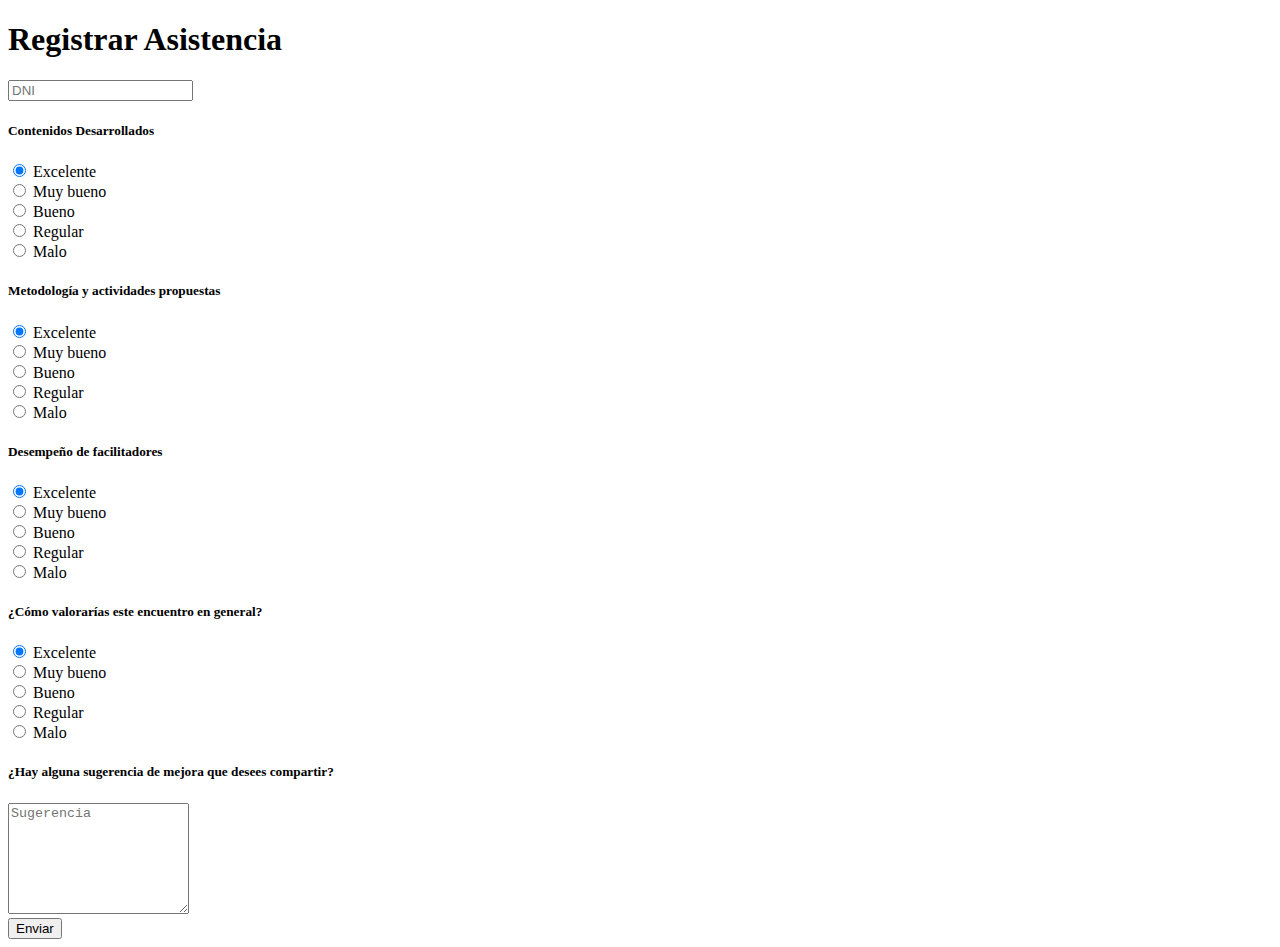
==== index.html @ 3e2d6c97 "Update index.html" ====
<!DOCTYPE html>
<html>
<head>
	<link rel="stylesheet" href="estilo.css">
</head>
<body>
	<div class="container">
		<form id="contact-form" method="post" action="https://script.google.com/macros/s/AKfycbzRy_McMnOBLKauYQdXHQtWeYX7Ecz60lQ81GOQC5Um4t0dPZVDZEjOOeZoFHSBNwVi/exec" name="contact-form">
			<h1>Registrar Asistencia</h1>
			<input class="DNI" type="text" maxlength="8" name="DNI" placeholder="DNI" required pattern="\d{1,8}" inputmode="numeric">
            <center> <div class="separador"></div> </center>
            <div class="titulo">
                <h5>Contenidos Desarrollados</h5>
                <div> 
                    <input type="radio" id="p1-o1" name="Pregunta 1" value="Excelente" checked /> Excelente 
                </div>
                <div>
                    <input type="radio" id="p1-o2" name="Pregunta 1" value="Muy bueno"/> Muy bueno 
                </div>
                <div>
                    <input type="radio" id="p1-o3" name="Pregunta 1" value="Bueno"/> Bueno
                </div>
                <div>
                    <input type="radio" id="p1-o4" name="Pregunta 1" value="Regular"/> Regular
                </div>
                <div>
                    <input type="radio" id="p1-o5" name="Pregunta 1" value="Malo"/> Malo
                </div>        
            </div>
            <center> <div class="separador"></div> </center>
            <div class="titulo">
                <h5>Metodología y actividades propuestas</h5>
                <div> <input type="radio" id="p2-o1" name="Pregunta 2" value="Excelente" checked /> Excelente </div>
                <div>
                    <input type="radio" id="p2-o2" name="Pregunta 2" value="Muy bueno"/> Muy bueno 
                </div>
                <div>
                    <input type="radio" id="p2-o3" name="Pregunta 2" value="Bueno"/> Bueno
                </div>
                <div><input type="radio" id="p2-o4" name="Pregunta 2" value="Regular"/> Regular</div>
                <div><input type="radio" id="p2-o5" name="Pregunta 2" value="Malo"/> Malo</div>        
            </div>
            <center> <div class="separador"></div> </center>
            <div class="titulo">
                <h5>Desempeño de facilitadores</h5>
                <div> 
                    <input type="radio" id="p3-o1" name="Pregunta 3" value="Excelente" checked/> Excelente 
                </div>
                <div>
                    <input type="radio" id="p3-o2" name="Pregunta 3" value="Muy bueno" /> Muy bueno 
                </div>
                <div>
                    <input type="radio" id="p3-o3" name="Pregunta 3" value="Bueno" /> Bueno
                </div>
                <div>
                    <input type="radio" id="p3-o4" name="Pregunta 3" value="Regular" /> Regular
                </div>
                <div>
                    <input type="radio" id="p3-o5" name="Pregunta 3" value="Malo" /> Malo
                </div>        
            </div>
            <center> <div class="separador"></div> </center>
            <div class="titulo">
                <h5>¿Cómo valorarías este encuentro en general?</h5>
                <div> 
                    <input type="radio" id="p4-o1" name="Pregunta 4" value="Excelente" checked /> Excelente 
                </div>
                <div>
                    <input type="radio" id="p4-o2" name="Pregunta 4" value="Muy bueno" /> Muy bueno 
                </div>
                <div>
                    <input type="radio" id="p4-o3" name="Pregunta 4" value="Bueno" /> Bueno
                </div>
                <div>
                    <input type="radio" id="p4-o4" name="Pregunta 4" value="Regular" /> Regular
                </div>
                <div>
                    <input type="radio" id="p4-o5" name="Pregunta 4" value="Malo" /> Malo
                </div>        
            </div>
            <center> <div class="separador"></div> </center>
            <h5>¿Hay alguna sugerencia de mejora que desees compartir? </h5>
			<textarea name="Sugerencia" rows="7" placeholder="Sugerencia"></textarea>
			<div class="submit"><input type="submit" value="Enviar" id="submit"></div>
            
		</form>
	</div>

    <script src="Google Sheet.js"></script>
    <script>
        document.getElementById('contact-form').addEventListener('submit', function(event) {
            alert("Asistencia enviada");
            setTimeout(function() {
                window.location.href = "https://www.google.com/?hl=es"; // Redirige a una página de agradecimiento
                // window.close(); // Intenta cerrar la ventana después de la redirección
            }, 1000); // Espera 100 ms antes de redirigir y cerrar la ventana
        });
    </script>
</body>
</html>
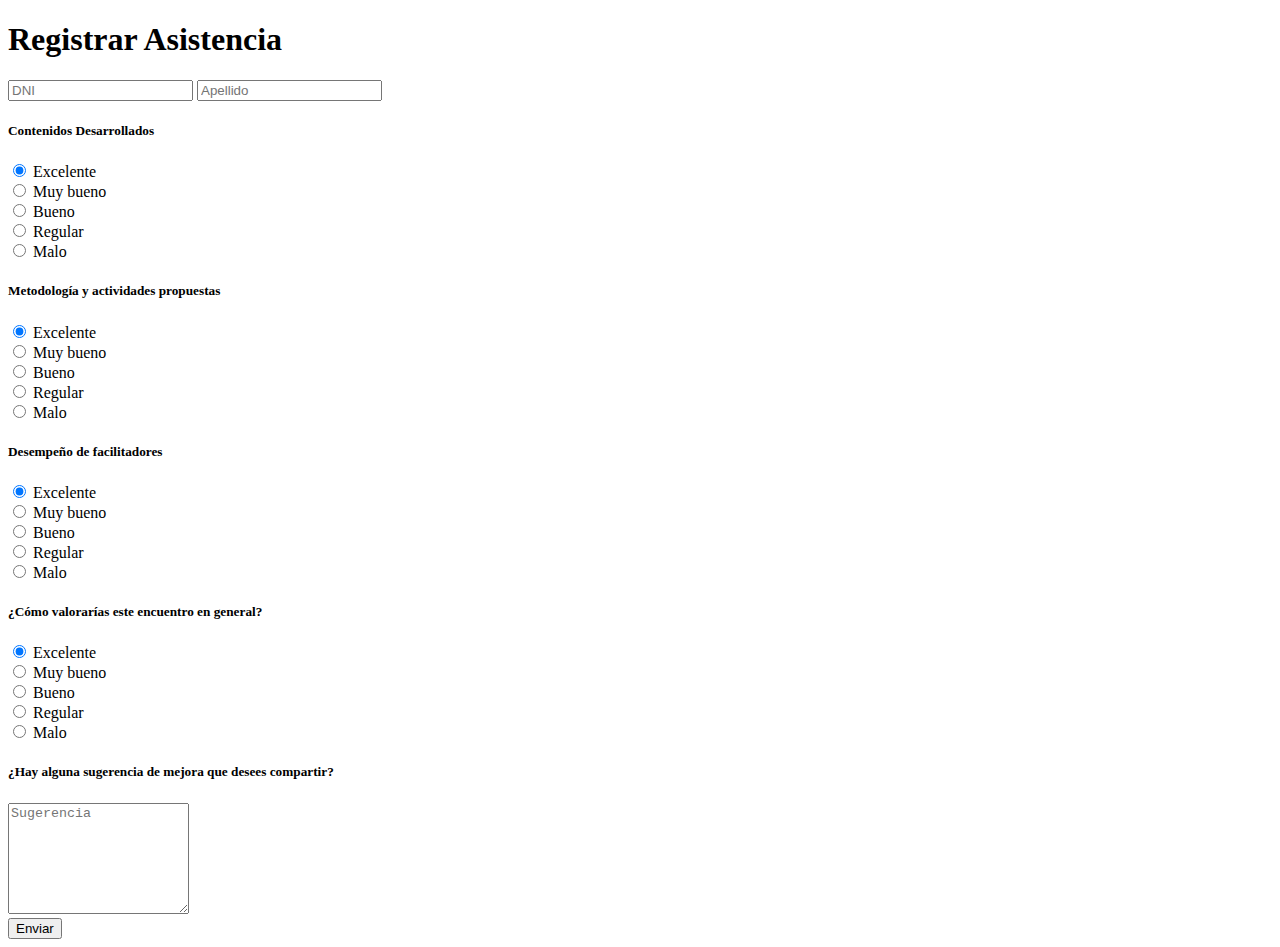
==== commit eb975f24: "Update index.html" ====
--- a/index.html
+++ b/index.html
@@ -6,9 +6,10 @@
 </head>
 <body>
 	<div class="container">
-		<form id="contact-form" method="post" action="https://script.google.com/macros/s/AKfycbzRy_McMnOBLKauYQdXHQtWeYX7Ecz60lQ81GOQC5Um4t0dPZVDZEjOOeZoFHSBNwVi/exec" name="contact-form">
+		<form id="contact-form" method="post" action="https://script.google.com/macros/s/AKfycbwgMvhmb_JgVpiuFfhGjeEnlmWXs7odE6Fd56taEgTmLFAZPDI9b6Acrn0lflDQ-kYj/exec" name="contact-form">
 			<h1>Registrar Asistencia</h1>
 			<input class="DNI" type="text" maxlength="8" name="DNI" placeholder="DNI" required pattern="\d{1,8}" inputmode="numeric">
+			<input class="DNI" type="text" id="Apellido" name="Apellido" placeholder="Apellido" pattern="[a-zA-ZÀ-ÿ\s]+" required title="Solo se permiten letras y espacios">
             <center> <div class="separador"></div> </center>
             <div class="titulo">
                 <h5>Contenidos Desarrollados</h5>
@@ -92,8 +93,8 @@
         document.getElementById('contact-form').addEventListener('submit', function(event) {
             alert("Asistencia enviada");
             setTimeout(function() {
-                window.location.href = "https://www.google.com/?hl=es"; // Redirige a una página de agradecimiento
-                // window.close(); // Intenta cerrar la ventana después de la redirección
+                window.location.href = "about:blank"; // Redirige a una página de agradecimiento
+                window.close(); // Intenta cerrar la ventana después de la redirección
             }, 1000); // Espera 100 ms antes de redirigir y cerrar la ventana
         });
     </script>
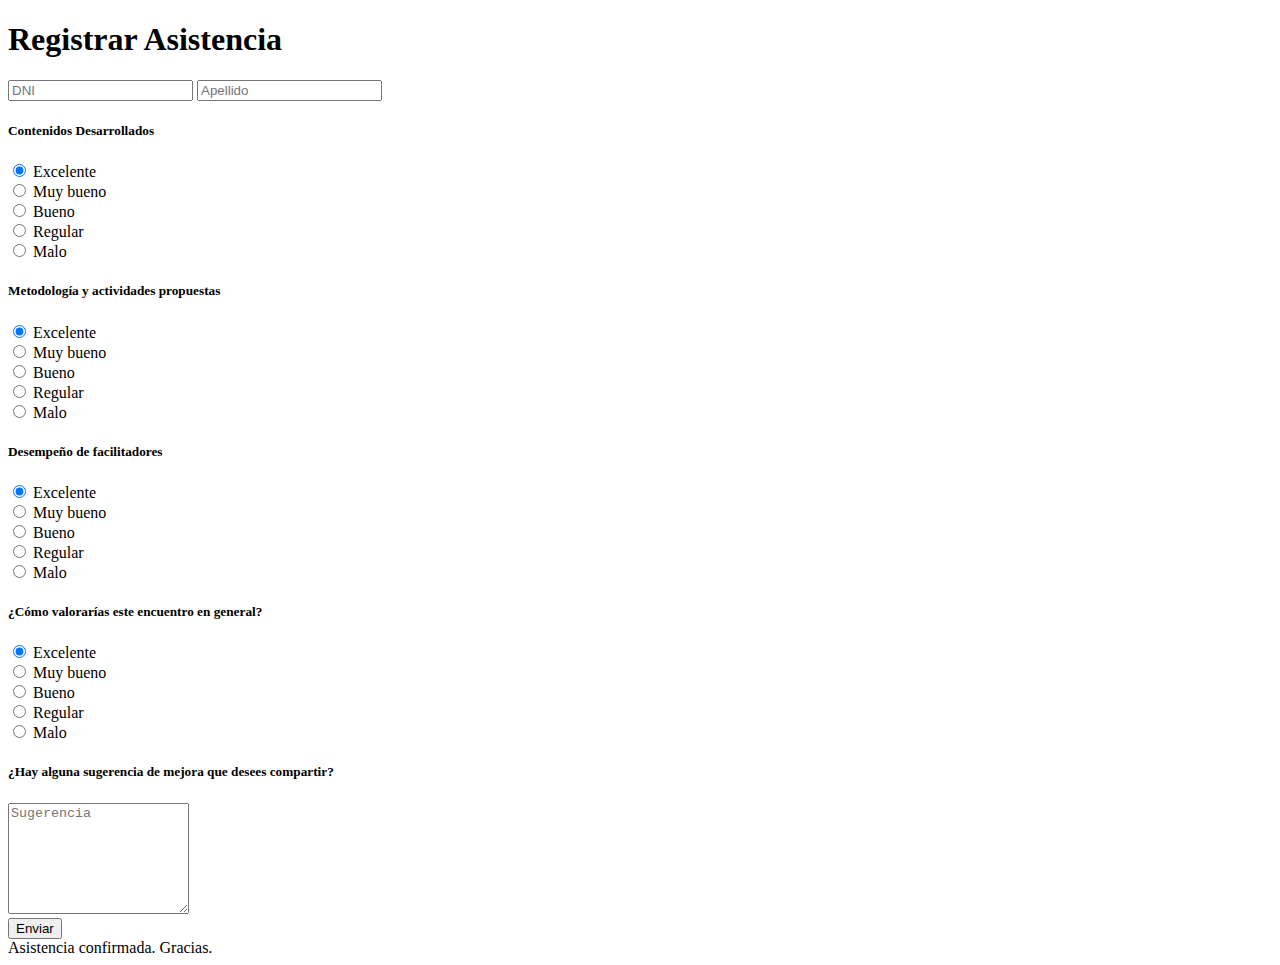
==== commit 5d373de8: "Update index.html" ====
--- a/index.html
+++ b/index.html
@@ -1,4 +1,3 @@
-
 <!DOCTYPE html>
 <html>
 <head>
@@ -6,7 +5,7 @@
 </head>
 <body>
 	<div class="container">
-		<form id="contact-form" method="post" action="https://script.google.com/macros/s/AKfycbwgMvhmb_JgVpiuFfhGjeEnlmWXs7odE6Fd56taEgTmLFAZPDI9b6Acrn0lflDQ-kYj/exec" name="contact-form">
+		<form id="contact-form" method="post" action="https://script.google.com/macros/s/AKfycbx59fzgONcRmlmPD1Akron8kZPuCVsvH2kI43yet5ykcdoPSjjZG6frW2P1k7PrBYtRIA/exec" name="contact-form">
 			<h1>Registrar Asistencia</h1>
 			<input class="DNI" type="text" maxlength="8" name="DNI" placeholder="DNI" required pattern="\d{1,8}" inputmode="numeric">
 			<input class="DNI" type="text" id="Apellido" name="Apellido" placeholder="Apellido" pattern="[a-zA-ZÀ-ÿ\s]+" required title="Solo se permiten letras y espacios">
@@ -87,15 +86,18 @@
             
 		</form>
 	</div>
-
+    <div id="confirmation-message">Asistencia confirmada. Gracias.</div>
     <script src="Google Sheet.js"></script>
     <script>
         document.getElementById('contact-form').addEventListener('submit', function(event) {
-            alert("Asistencia enviada");
+            // Mostrar el mensaje de confirmación
+            var confirmationMessage = document.getElementById('confirmation-message');
+            confirmationMessage.style.display = 'block';
+
+            // Esperar 1 segundo y luego redirigir a una página en blanco e intentar cerrar la ventana
             setTimeout(function() {
                 window.location.href = "about:blank"; // Redirige a una página de agradecimiento
-                window.close(); // Intenta cerrar la ventana después de la redirección
-            }, 1000); // Espera 100 ms antes de redirigir y cerrar la ventana
+            }, 1000);
         });
     </script>
 </body>
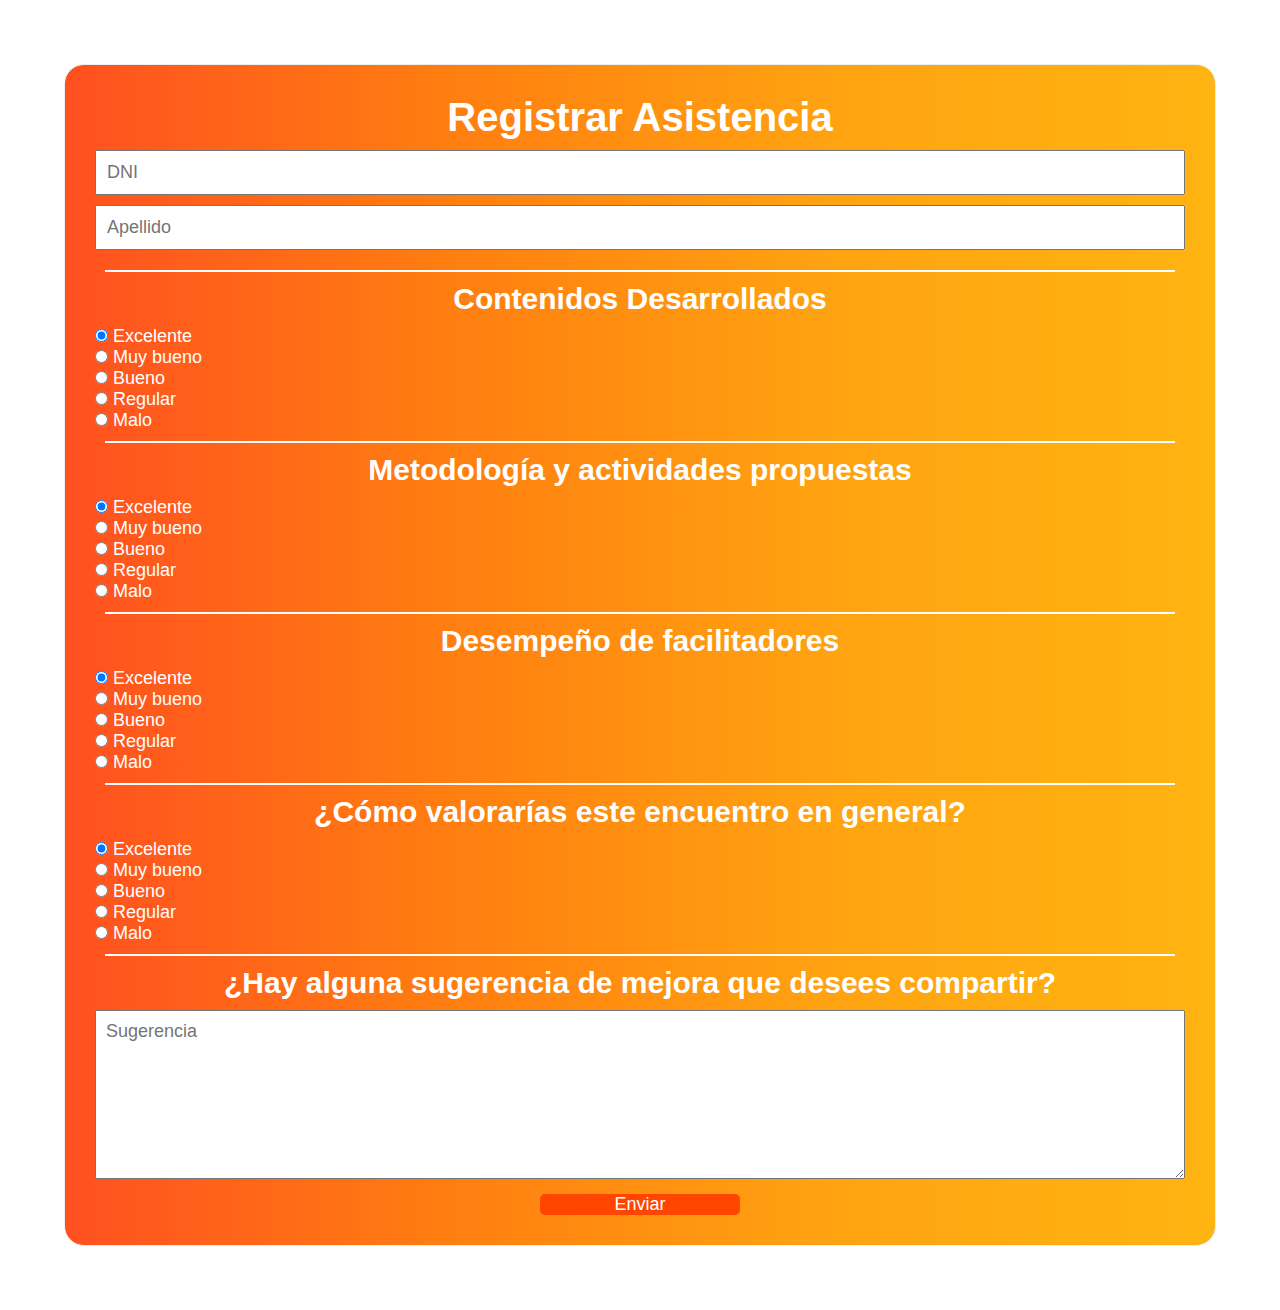
==== commit c6b113f2: "Update index.html" ====
--- a/index.html
+++ b/index.html
@@ -5,7 +5,7 @@
 </head>
 <body>
 	<div class="container">
-		<form id="contact-form" method="post" action="https://script.google.com/macros/s/AKfycbx59fzgONcRmlmPD1Akron8kZPuCVsvH2kI43yet5ykcdoPSjjZG6frW2P1k7PrBYtRIA/exec" name="contact-form">
+		<form id="contact-form" method="post" action="https://script.google.com/macros/s/AKfycbw57gA6CJ7_wVgRWb0T5NOQHFzNGbYstgFLvLWWkU_waBeKxLVI8J-eNnOmFAIWrkDL/exec" name="contact-form">
 			<h1>Registrar Asistencia</h1>
 			<input class="DNI" type="text" maxlength="8" name="DNI" placeholder="DNI" required pattern="\d{1,8}" inputmode="numeric">
 			<input class="DNI" type="text" id="Apellido" name="Apellido" placeholder="Apellido" pattern="[a-zA-ZÀ-ÿ\s]+" required title="Solo se permiten letras y espacios">
@@ -97,7 +97,8 @@
             // Esperar 1 segundo y luego redirigir a una página en blanco e intentar cerrar la ventana
             setTimeout(function() {
                 window.location.href = "about:blank"; // Redirige a una página de agradecimiento
-            }, 1000);
+		window.close();
+            }, 1500);
         });
     </script>
 </body>
--- a/estilo.css
+++ b/estilo.css
@@ -0,0 +1,111 @@
+*{
+	box-sizing: border-box;
+	padding: 0;
+	margin: 0;
+	font-family: 'poppins', sans-serif;
+	font-size: 18px;
+}
+body{
+	display: flex;
+	align-items: center;
+	justify-content: center;
+}
+.separador{
+	margin:10px;
+	background-color: white; height: 2px;
+}
+.submit{
+	text-align: center;
+}
+.container{
+	width: 90%;
+	padding: 30px;
+	border: 1px solid #eeeeee;
+	border-radius: 20px;
+	margin:5%;
+	background: linear-gradient(to right, #FF5020, #FF7E10, #FFA311, #FFB411)
+}
+h1{
+	margin-bottom: 10px;
+	font-size: 40px;
+	color: white;
+	text-align: center;
+}
+h4,h5{
+	margin-bottom: 10px;
+	font-size: 30px;
+	color: white;
+	text-align: center;
+}
+.titulo{
+	font-family: 'Times New Roman', Times, serif;
+	color:white;
+}
+.DNI{
+	width: 100%;
+	padding: 10px;
+	margin-bottom: 10px;
+}
+textarea{
+	width: 100%;
+	padding: 10px;
+}
+#submit{
+	border: none;
+	background-color: orangered;
+	color: white;
+	width: 200px;
+	margin-top: 10px;
+	border-radius: 5px;
+}
+#submit:hover{
+	background-color: #333333;
+}
+
+.modal {
+	display: none; 
+	position: fixed; 
+	z-index: 1; 
+	left: 0;
+	top: 0;
+	width: 100%; 
+	height: 100%; 
+	overflow: auto; 
+	background-color: rgb(0,0,0); 
+	background-color: rgba(0,0,0,0.4); 
+	padding-top: 60px; 
+}
+#confirmation-message {
+	display: none;
+	position: fixed;
+	z-index: 1000;
+	left: 50%;
+	top: 50%;
+	transform: translate(-50%, -50%);
+	background-color: #4CAF50;
+	color: white;
+	padding: 20px;
+	border-radius: 10px;
+	text-align: center;
+	font-size: 18px;
+}
+.modal-content {
+	background-color: #fefefe;
+	margin: 5% auto; 
+	padding: 20px;
+	border: 1px solid #888;
+	width: 80%; 
+}
+
+.close {
+	color: #aaa;
+	float: right;
+	font-size: 28px;
+	font-weight: bold;
+}
+
+.close:hover,.close:focus {
+	color: black;
+	text-decoration: none;
+	cursor: pointer;
+}
